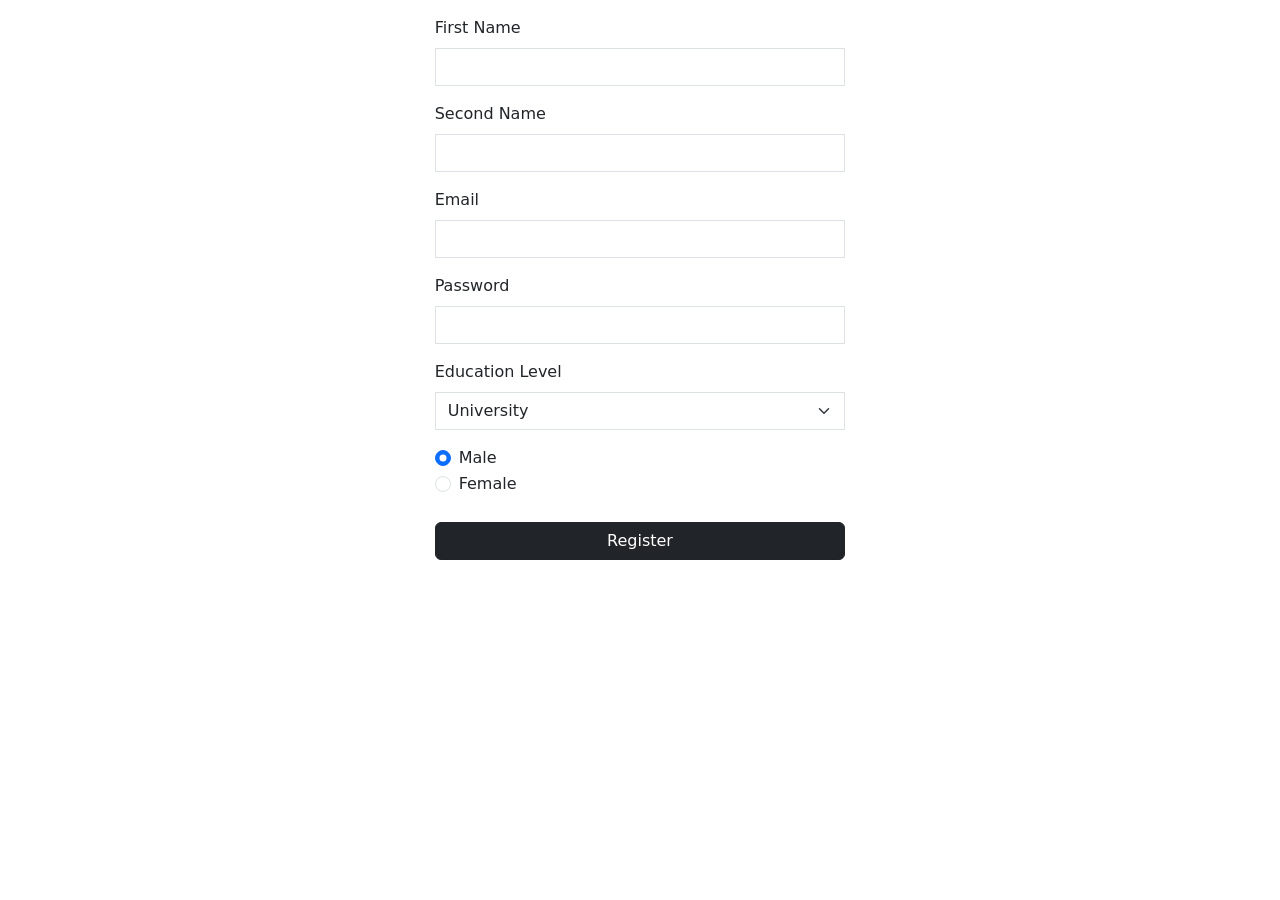
==== Forms.html @ ea67ead3 "Forms" ====
<!DOCTYPE html>
<html lang="en">
<head>
    <meta charset="UTF-8">
    <title>Forms</title>
    <link href="https://cdn.jsdelivr.net/npm/bootstrap@5.0.2/dist/css/bootstrap.min.css" rel="stylesheet"
          integrity="sha384-EVSTQN3/azprG1Anm3QDgpJLIm9Nao0Yz1ztcQTwFspd3yD65VohhpuuCOmLASjC" crossorigin="anonymous">

</head>
<body>

<div class="row">
    <div class="col-sm-4 mx-auto ">
        <form action="">
            <div class="mt-3 mb-3">
                <label for="first-name" class="form-label">First Name</label>
                <input type="text" class="form-control rounded-0" id="first-name">
            </div>
            <div class="mt-3 mb-3">
                <label for="second-name" class="form-label">Second Name</label>
                <input type="text" class="form-control rounded-0" id="second-name">
            </div>
            <div class="mt-3 mb-3">
                <label for="email" class="form-label">Email</label>
                <input type="email" class="form-control rounded-0" id="email">
            </div>
            <div class="mt-3 mb-3">
                <label for="password" class="form-label">Password</label>
                <input type="password" class="form-control rounded-0" id="password">
            </div>

            <div class="mt-3 mb-3">
                <label for="edu" class="form-label">Education Level</label>
                <select name="edu" id="edu" class="form-select rounded-0">
                    <option value="">University</option>
                    <option value="">College</option>
                    <option value="">Polytechnic</option>
                    <option value="">High School</option>
                    <option value="">Others</option>
                </select>
            </div>

            <div class="form-check">
                <input type="radio" class="form-check-input" id="radio1" name="gender" value="option1" checked>Male
                <label class="form-check-label" for="radio1"></label>
            </div>
            <div class="form-check">
                <input type="radio" class="form-check-input" id="radio2" name="gender" value="option2">Female
                <label class="form-check-label" for="radio2"></label>
            </div>

            <button class="btn btn-dark mt-4 w-100" >Register</button>

        </form>
    </div>
</div>


</body>
</html>
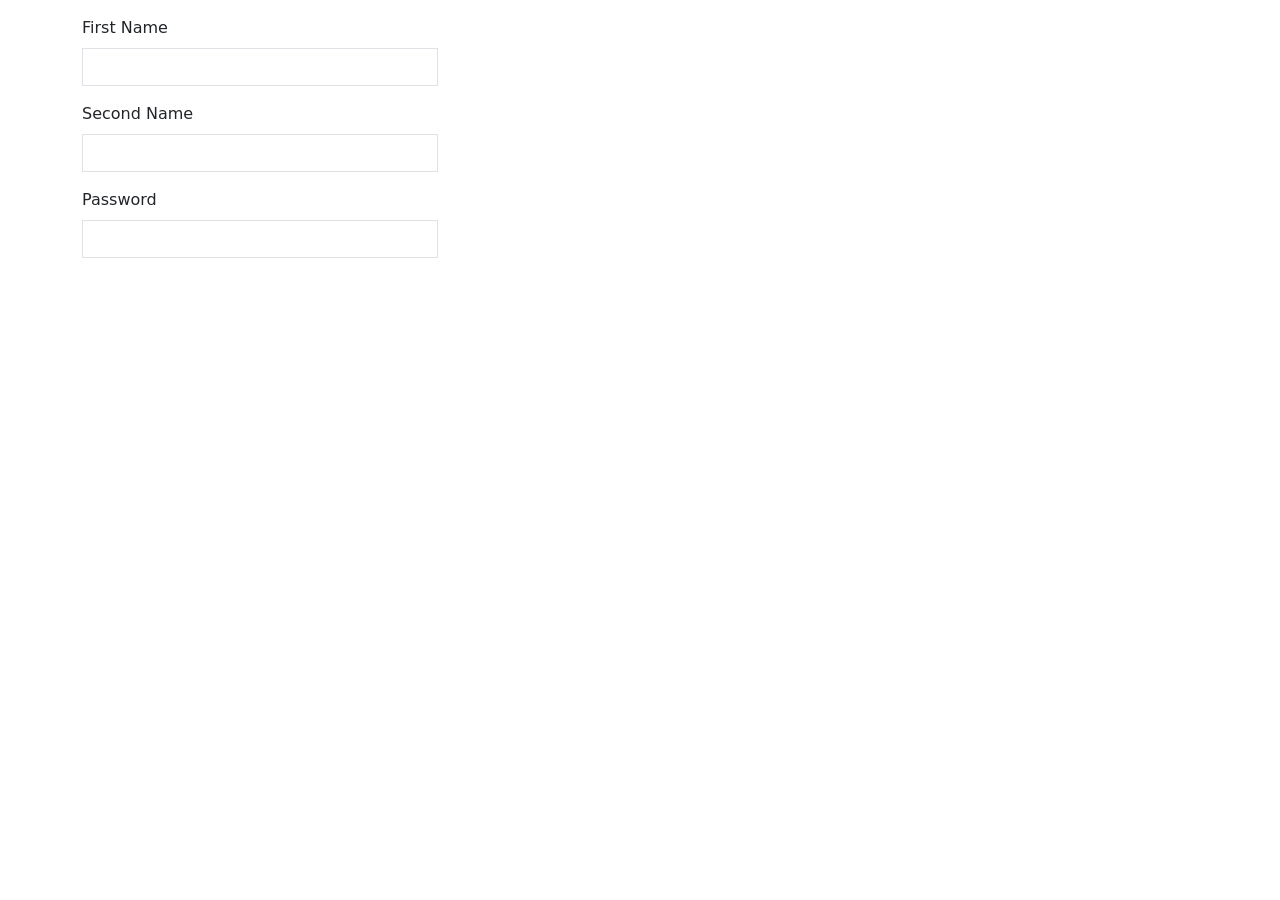
==== commit 0c59ea7e: "Project Hotel" ====
--- a/Forms.html
+++ b/Forms.html
@@ -8,53 +8,29 @@
 
 </head>
 <body>
+<div class="container">
+    <div class="row">
+        <div class="col-sm-4">
+            <form action="">
+                <div class="mt-3 mb-3">
+                    <label for="first-name" class="form-label">First Name</label>
+                    <input type="text" class="form-control rounded-0" id="first-name">
+                </div>
+                <div class="mt-3 mb-3">
+                    <label for="second-name" class="form-label">Second Name</label>
+                    <input type="text" class="form-control rounded-0" id="second-name">
+                </div>
+                <div class="mt-3 mb-3">
+                    <label for="password" class="form-label">Password</label>
+                    <input type="text" class="form-control rounded-0" id="password">
+                </div>
 
-<div class="row">
-    <div class="col-sm-4 mx-auto ">
-        <form action="">
-            <div class="mt-3 mb-3">
-                <label for="first-name" class="form-label">First Name</label>
-                <input type="text" class="form-control rounded-0" id="first-name">
-            </div>
-            <div class="mt-3 mb-3">
-                <label for="second-name" class="form-label">Second Name</label>
-                <input type="text" class="form-control rounded-0" id="second-name">
-            </div>
-            <div class="mt-3 mb-3">
-                <label for="email" class="form-label">Email</label>
-                <input type="email" class="form-control rounded-0" id="email">
-            </div>
-            <div class="mt-3 mb-3">
-                <label for="password" class="form-label">Password</label>
-                <input type="password" class="form-control rounded-0" id="password">
-            </div>
 
-            <div class="mt-3 mb-3">
-                <label for="edu" class="form-label">Education Level</label>
-                <select name="edu" id="edu" class="form-select rounded-0">
-                    <option value="">University</option>
-                    <option value="">College</option>
-                    <option value="">Polytechnic</option>
-                    <option value="">High School</option>
-                    <option value="">Others</option>
-                </select>
-            </div>
 
-            <div class="form-check">
-                <input type="radio" class="form-check-input" id="radio1" name="gender" value="option1" checked>Male
-                <label class="form-check-label" for="radio1"></label>
-            </div>
-            <div class="form-check">
-                <input type="radio" class="form-check-input" id="radio2" name="gender" value="option2">Female
-                <label class="form-check-label" for="radio2"></label>
-            </div>
-
-            <button class="btn btn-dark mt-4 w-100" >Register</button>
-
-        </form>
+            </form>
+        </div>
     </div>
 </div>
 
-
 </body>
 </html>
